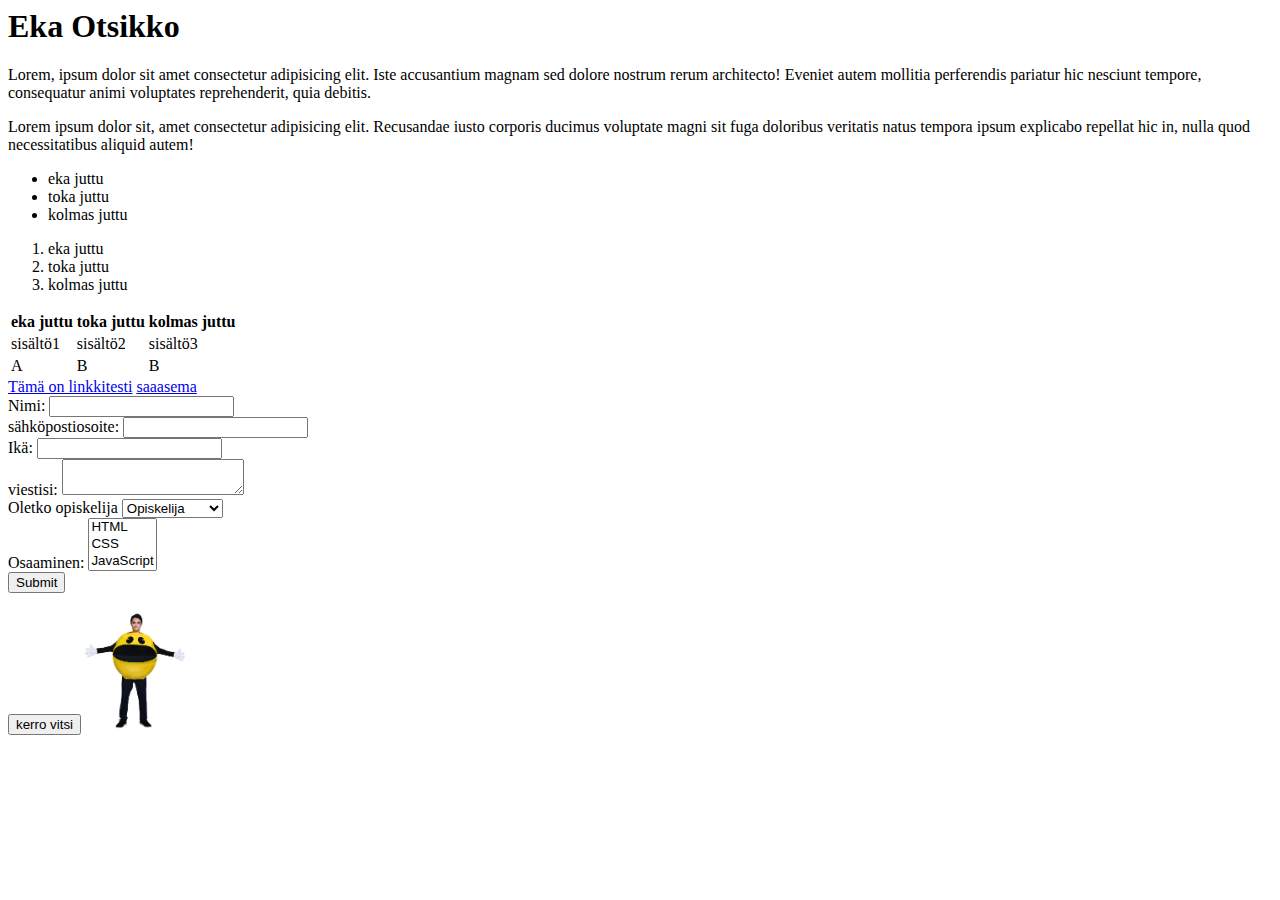
==== index.html @ 78cde632 "a" ====
<html>
  <head>
    <title>
      Sisun sivu juttu
    </title>
  </head>
  <!--Tämä on kommenttia-->
  <body>
    <h1>Eka Otsikko</h1>
    <p>
      Lorem, ipsum dolor sit amet consectetur adipisicing elit. Iste accusantium magnam sed dolore nostrum rerum architecto! Eveniet autem mollitia perferendis pariatur hic nesciunt tempore, consequatur animi voluptates reprehenderit, quia debitis.
    </p>
    <div>
      Lorem ipsum dolor sit, amet consectetur adipisicing elit. Recusandae iusto corporis ducimus voluptate magni sit fuga doloribus veritatis natus tempora ipsum explicabo repellat hic in, nulla quod necessitatibus aliquid autem!
    </div>
    <ul>
      <li>eka juttu</li>
      <li>toka juttu</li>
      <li>kolmas juttu</li>
    </ul>
    <ol>
      <li>eka juttu</li>
      <li>toka juttu</li>
      <li>kolmas juttu</li>
    </ol>
  <table>
    <tr>
      <th>eka juttu</th>
      <th>toka juttu</th>
      <th>kolmas juttu</th>
    </tr>
    <tr>
      <td>sisältö1</td>
      <td>sisältö2</td>
      <td>sisältö3</td>
    </tr>
    <tr>
      <td>A</td>
      <td>B</td>
      <td>B</td>
    </tr>
  </table>
  <a href="http://www.google.com"> Tämä on linkkitesti</a>
  <a href="saaasema.html">saaasema</a>
  <form action="" method="">
    <label>Nimi: </label>
    <input type="text"><br />
    <label>sähköpostiosoite: </label>
    <input type="email" /><br />
    <label>Ikä: </label>
    <input type="number" /><br/ >
    <label>viestisi: </label>
    <textarea></textarea><br />
    <label>Oletko opiskelija</lavel>
  <select>
    <option>Opiskelija</option>
    <option>Työelämässä</option>
    <option>Jotain muuta</option>
  </select><br />
  <label>Osaaminen: </label>
  <select multiple size="3">
    <option>HTML</option>
    <option>CSS</option>
    <option>JavaScript</option>
    <option>C++</option>
    <option>IoT</option>
  </select><br />
  <input type="submit"><br />
  <button>kerro vitsi</button>
  </form>
  <img src="kuvat/pac.jpg" width="100">
  </body>
</html>
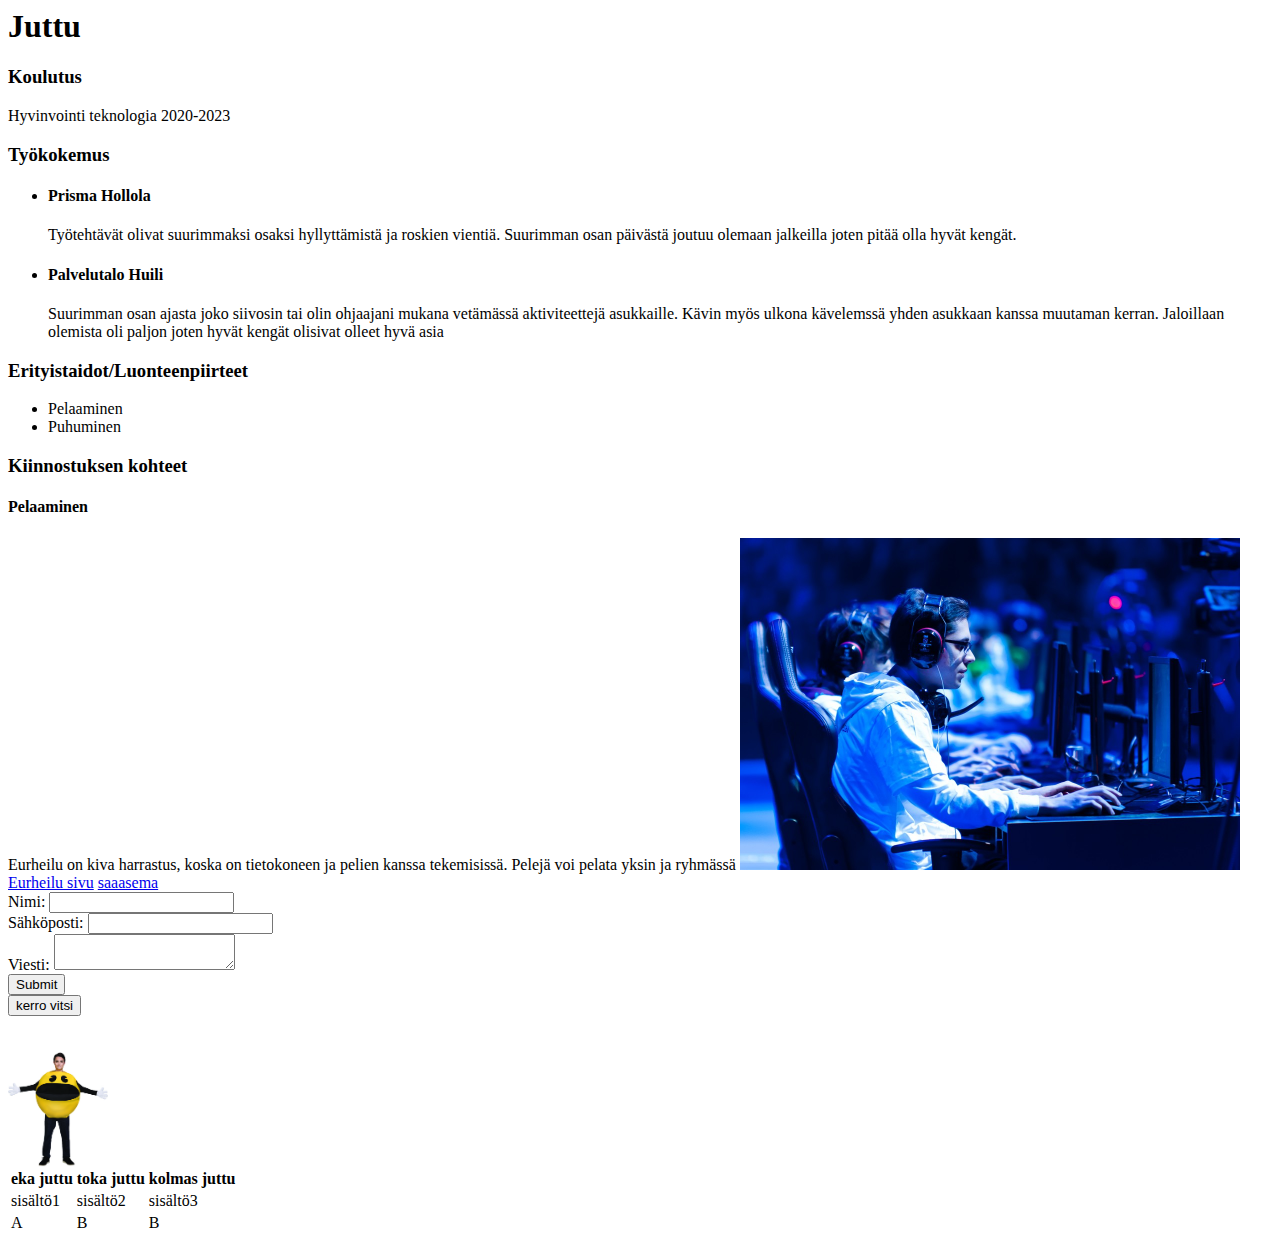
==== commit cde60044: "a" ====
--- a/index.html
+++ b/index.html
@@ -6,24 +6,39 @@
   </head>
   <!--Tämä on kommenttia-->
   <body>
-    <h1>Eka Otsikko</h1>
-    <p>
-      Lorem, ipsum dolor sit amet consectetur adipisicing elit. Iste accusantium magnam sed dolore nostrum rerum architecto! Eveniet autem mollitia perferendis pariatur hic nesciunt tempore, consequatur animi voluptates reprehenderit, quia debitis.
-    </p>
-    <div>
-      Lorem ipsum dolor sit, amet consectetur adipisicing elit. Recusandae iusto corporis ducimus voluptate magni sit fuga doloribus veritatis natus tempora ipsum explicabo repellat hic in, nulla quod necessitatibus aliquid autem!
-    </div>
+    <h1>Juttu</h1>
+    <h3>Koulutus</h3>
+    <div> Hyvinvointi teknologia 2020-2023</div>
+    <h3>Työkokemus</h3>
     <ul>
-      <li>eka juttu</li>
-      <li>toka juttu</li>
-      <li>kolmas juttu</li>
+      <li><h4>Prisma Hollola</h4></li>
+        <div>Työtehtävät olivat suurimmaksi osaksi hyllyttämistä ja roskien vientiä. Suurimman osan päivästä joutuu olemaan jalkeilla joten pitää olla hyvät kengät.</div>
+      <li><h4>Palvelutalo Huili</h4></li>
+      <div>Suurimman osan ajasta joko siivosin tai olin ohjaajani mukana vetämässä aktiviteettejä asukkaille. Kävin myös ulkona kävelemssä yhden asukkaan kanssa muutaman kerran. Jaloillaan olemista oli paljon joten hyvät kengät olisivat olleet hyvä asia</div>
     </ul>
-    <ol>
-      <li>eka juttu</li>
-      <li>toka juttu</li>
-      <li>kolmas juttu</li>
-    </ol>
-  <table>
+    <h3>Erityistaidot/Luonteenpiirteet</h3>
+    <ul>
+      <li>Pelaaminen</li>
+      <li>Puhuminen</li>
+    </ul>
+    <h3>Kiinnostuksen kohteet</h3>
+    <div><h4>Pelaaminen</h4></div>
+    <div>Eurheilu on kiva harrastus, koska on tietokoneen ja pelien kanssa tekemisissä. Pelejä voi pelata yksin ja ryhmässä
+    <img src="kuvat/peli.jpg" width="500">
+    <a href="https://eurheilu.com/">Eurheilu sivu</a>
+  <a href="saaasema.html">saaasema</a>
+  <form action="" method="">
+    <label>Nimi: </label>
+    <input type="text"><br />
+     <label>Sähköposti: </label>
+    <input type="email"><br />
+    <label>Viesti: </label>
+    <textarea></textarea><br />
+  <input type="submit"><br />
+  <button>kerro vitsi</button>
+  </form>
+  <img src="kuvat/pac.jpg" width="100">
+   <table>
     <tr>
       <th>eka juttu</th>
       <th>toka juttu</th>
@@ -40,34 +55,5 @@
       <td>B</td>
     </tr>
   </table>
-  <a href="http://www.google.com"> Tämä on linkkitesti</a>
-  <a href="saaasema.html">saaasema</a>
-  <form action="" method="">
-    <label>Nimi: </label>
-    <input type="text"><br />
-    <label>sähköpostiosoite: </label>
-    <input type="email" /><br />
-    <label>Ikä: </label>
-    <input type="number" /><br/ >
-    <label>viestisi: </label>
-    <textarea></textarea><br />
-    <label>Oletko opiskelija</lavel>
-  <select>
-    <option>Opiskelija</option>
-    <option>Työelämässä</option>
-    <option>Jotain muuta</option>
-  </select><br />
-  <label>Osaaminen: </label>
-  <select multiple size="3">
-    <option>HTML</option>
-    <option>CSS</option>
-    <option>JavaScript</option>
-    <option>C++</option>
-    <option>IoT</option>
-  </select><br />
-  <input type="submit"><br />
-  <button>kerro vitsi</button>
-  </form>
-  <img src="kuvat/pac.jpg" width="100">
   </body>
 </html>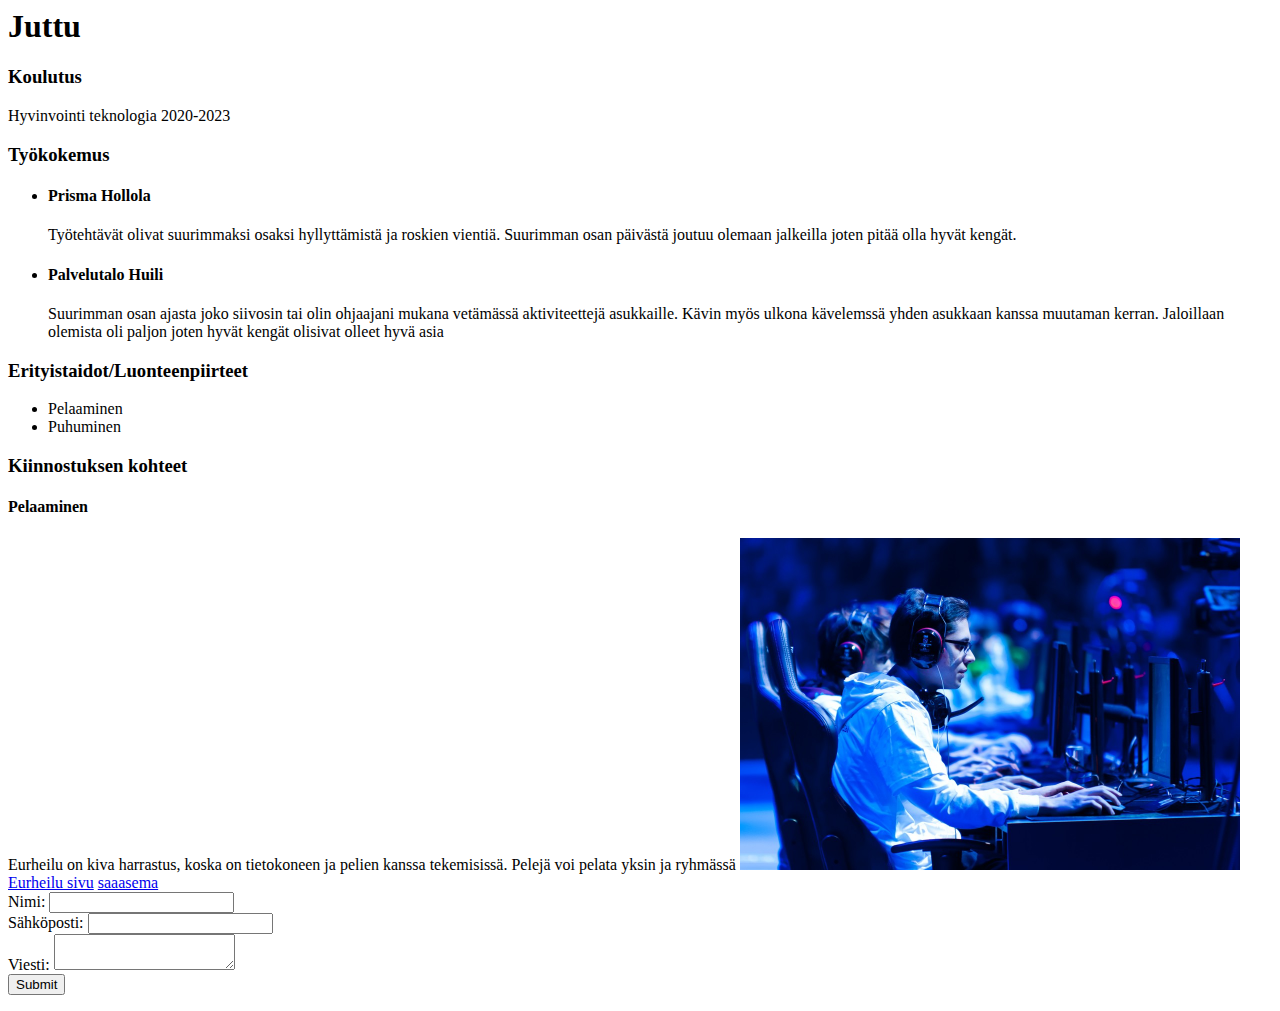
==== commit 7dfedd80: "20.11.2020" ====
--- a/index.html
+++ b/index.html
@@ -35,25 +35,5 @@
     <label>Viesti: </label>
     <textarea></textarea><br />
   <input type="submit"><br />
-  <button>kerro vitsi</button>
-  </form>
-  <img src="kuvat/pac.jpg" width="100">
-   <table>
-    <tr>
-      <th>eka juttu</th>
-      <th>toka juttu</th>
-      <th>kolmas juttu</th>
-    </tr>
-    <tr>
-      <td>sisältö1</td>
-      <td>sisältö2</td>
-      <td>sisältö3</td>
-    </tr>
-    <tr>
-      <td>A</td>
-      <td>B</td>
-      <td>B</td>
-    </tr>
-  </table>
   </body>
 </html>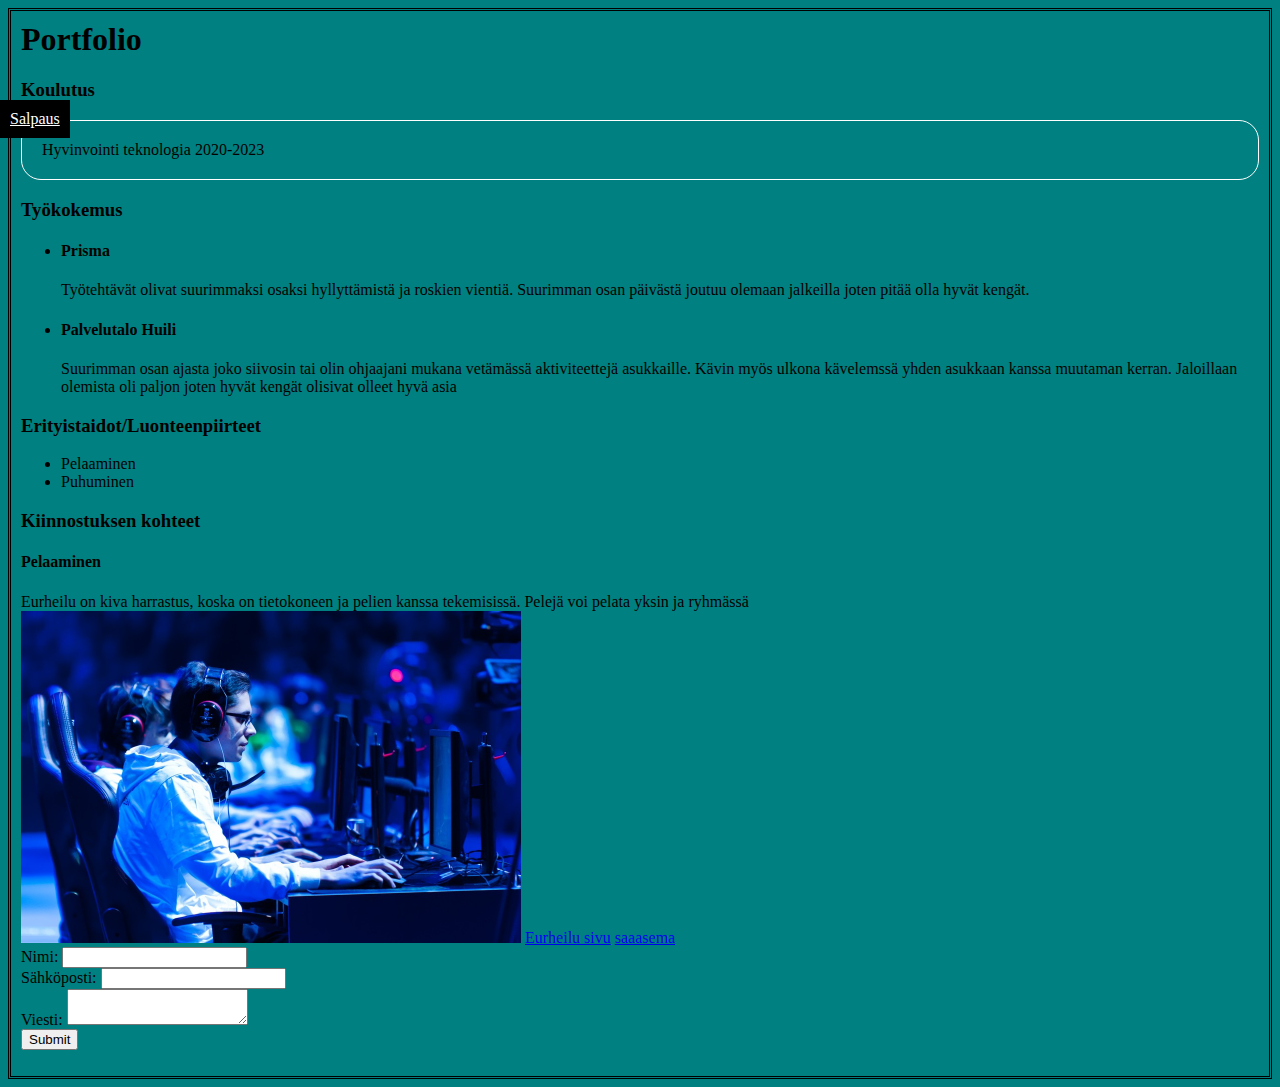
==== commit 9329483d: "2.12.2020" ====
--- a/index.html
+++ b/index.html
@@ -3,15 +3,18 @@
     <title>
       Sisun sivu juttu
     </title>
+    <link rel="stylesheet" type="text/css" href="style.css">
   </head>
   <!--Tämä on kommenttia-->
   <body>
-    <h1>Juttu</h1>
+    <h1>Portfolio</h1>
     <h3>Koulutus</h3>
+    <div class="sisalto1">
     <div> Hyvinvointi teknologia 2020-2023</div>
+    </div class="sisalto1">
     <h3>Työkokemus</h3>
     <ul>
-      <li><h4>Prisma Hollola</h4></li>
+      <li><h4>Prisma</h4></li>
         <div>Työtehtävät olivat suurimmaksi osaksi hyllyttämistä ja roskien vientiä. Suurimman osan päivästä joutuu olemaan jalkeilla joten pitää olla hyvät kengät.</div>
       <li><h4>Palvelutalo Huili</h4></li>
       <div>Suurimman osan ajasta joko siivosin tai olin ohjaajani mukana vetämässä aktiviteettejä asukkaille. Kävin myös ulkona kävelemssä yhden asukkaan kanssa muutaman kerran. Jaloillaan olemista oli paljon joten hyvät kengät olisivat olleet hyvä asia</div>
@@ -24,6 +27,7 @@
     <h3>Kiinnostuksen kohteet</h3>
     <div><h4>Pelaaminen</h4></div>
     <div>Eurheilu on kiva harrastus, koska on tietokoneen ja pelien kanssa tekemisissä. Pelejä voi pelata yksin ja ryhmässä
+    </div>
     <img src="kuvat/peli.jpg" width="500">
     <a href="https://eurheilu.com/">Eurheilu sivu</a>
   <a href="saaasema.html">saaasema</a>
@@ -35,5 +39,6 @@
     <label>Viesti: </label>
     <textarea></textarea><br />
   <input type="submit"><br />
+  <a class="nappula asemointi">Salpaus</a>
   </body>
 </html>--- a/style.css
+++ b/style.css
@@ -0,0 +1,37 @@
+body{
+  background-color: teal;
+  padding: 10px;
+  border-right-style:double;
+  border-left-style:double;
+  border-top-style:double;
+  border-bottom-style:double;
+}
+.sisalto1 {
+  margin-top: 10px;
+  border:1px #ffffff solid;
+  padding: 20px;
+  border-radius: 20px
+}
+.yhteydenotto label{
+  display:block;
+}
+.yhteydenotto input[type="text"], .yhteydenotto textarea{
+  padding: 10px;
+  width: 100px;
+}
+.nappula{
+  background-color: #000000;
+  color:#ffffff;
+  text-decoration: underline;
+  padding: 10px;
+  border: none;
+}
+.nappula:hover{
+  background-color: #ff0000;
+  color:#ffffff;
+}
+.asemointi{
+  position: fixed;
+  top: 100px;
+  left: 0px;
+}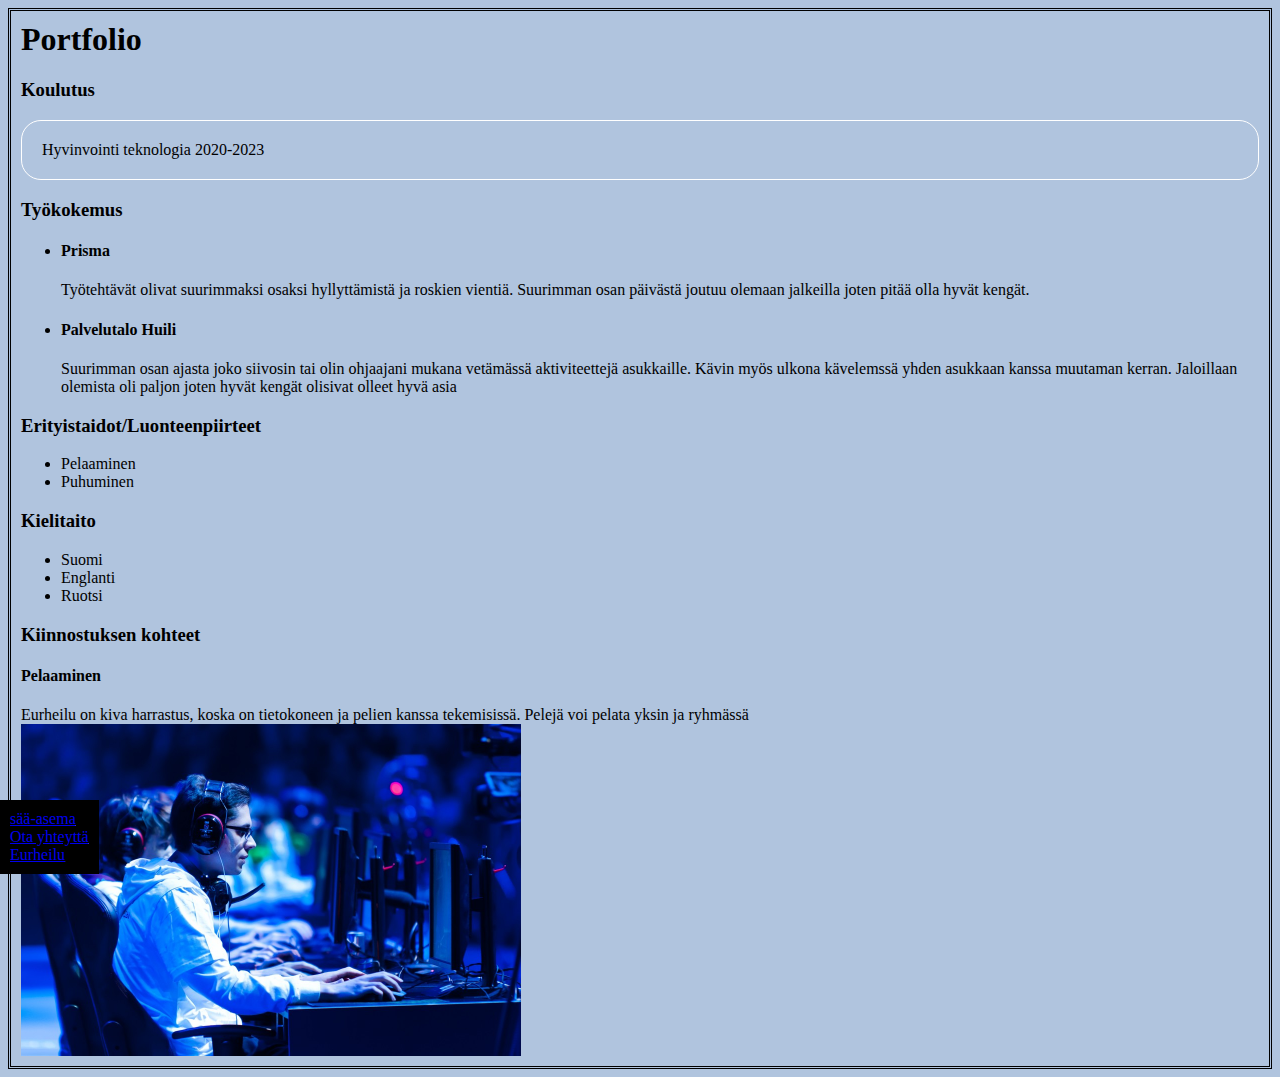
==== commit e3680a90: "16.12.2020" ====
--- a/index.html
+++ b/index.html
@@ -24,21 +24,22 @@
       <li>Pelaaminen</li>
       <li>Puhuminen</li>
     </ul>
+    <h3>Kielitaito</h3>
+    <ul>
+      <li>Suomi</li>
+      <li>Englanti</li>
+      <li>Ruotsi</li>
+    </ul>
     <h3>Kiinnostuksen kohteet</h3>
     <div><h4>Pelaaminen</h4></div>
     <div>Eurheilu on kiva harrastus, koska on tietokoneen ja pelien kanssa tekemisissä. Pelejä voi pelata yksin ja ryhmässä
     </div>
     <img src="kuvat/peli.jpg" width="500">
-    <a href="https://eurheilu.com/">Eurheilu sivu</a>
-  <a href="saaasema.html">saaasema</a>
-  <form action="" method="">
-    <label>Nimi: </label>
-    <input type="text"><br />
-     <label>Sähköposti: </label>
-    <input type="email"><br />
-    <label>Viesti: </label>
-    <textarea></textarea><br />
-  <input type="submit"><br />
-  <a class="nappula asemointi">Salpaus</a>
+    <a class="nappula asemointi"></a>
+    <div class="nappula asemointi">
+      <a href="saaasema.html">sää-asema</a><br />
+      <a href="sendemail.html">Ota yhteyttä</a><br />
+      <a href="https://eurheilu.com/">Eurheilu</a><br />
+    </div>
   </body>
 </html>--- a/style.css
+++ b/style.css
@@ -1,5 +1,5 @@
 body{
-  background-color: teal;
+  background-color:lightsteelblue ;
   padding: 10px;
   border-right-style:double;
   border-left-style:double;
@@ -11,13 +11,6 @@
   border:1px #ffffff solid;
   padding: 20px;
   border-radius: 20px
-}
-.yhteydenotto label{
-  display:block;
-}
-.yhteydenotto input[type="text"], .yhteydenotto textarea{
-  padding: 10px;
-  width: 100px;
 }
 .nappula{
   background-color: #000000;
@@ -32,6 +25,6 @@
 }
 .asemointi{
   position: fixed;
-  top: 100px;
+  top: 800px;
   left: 0px;
 }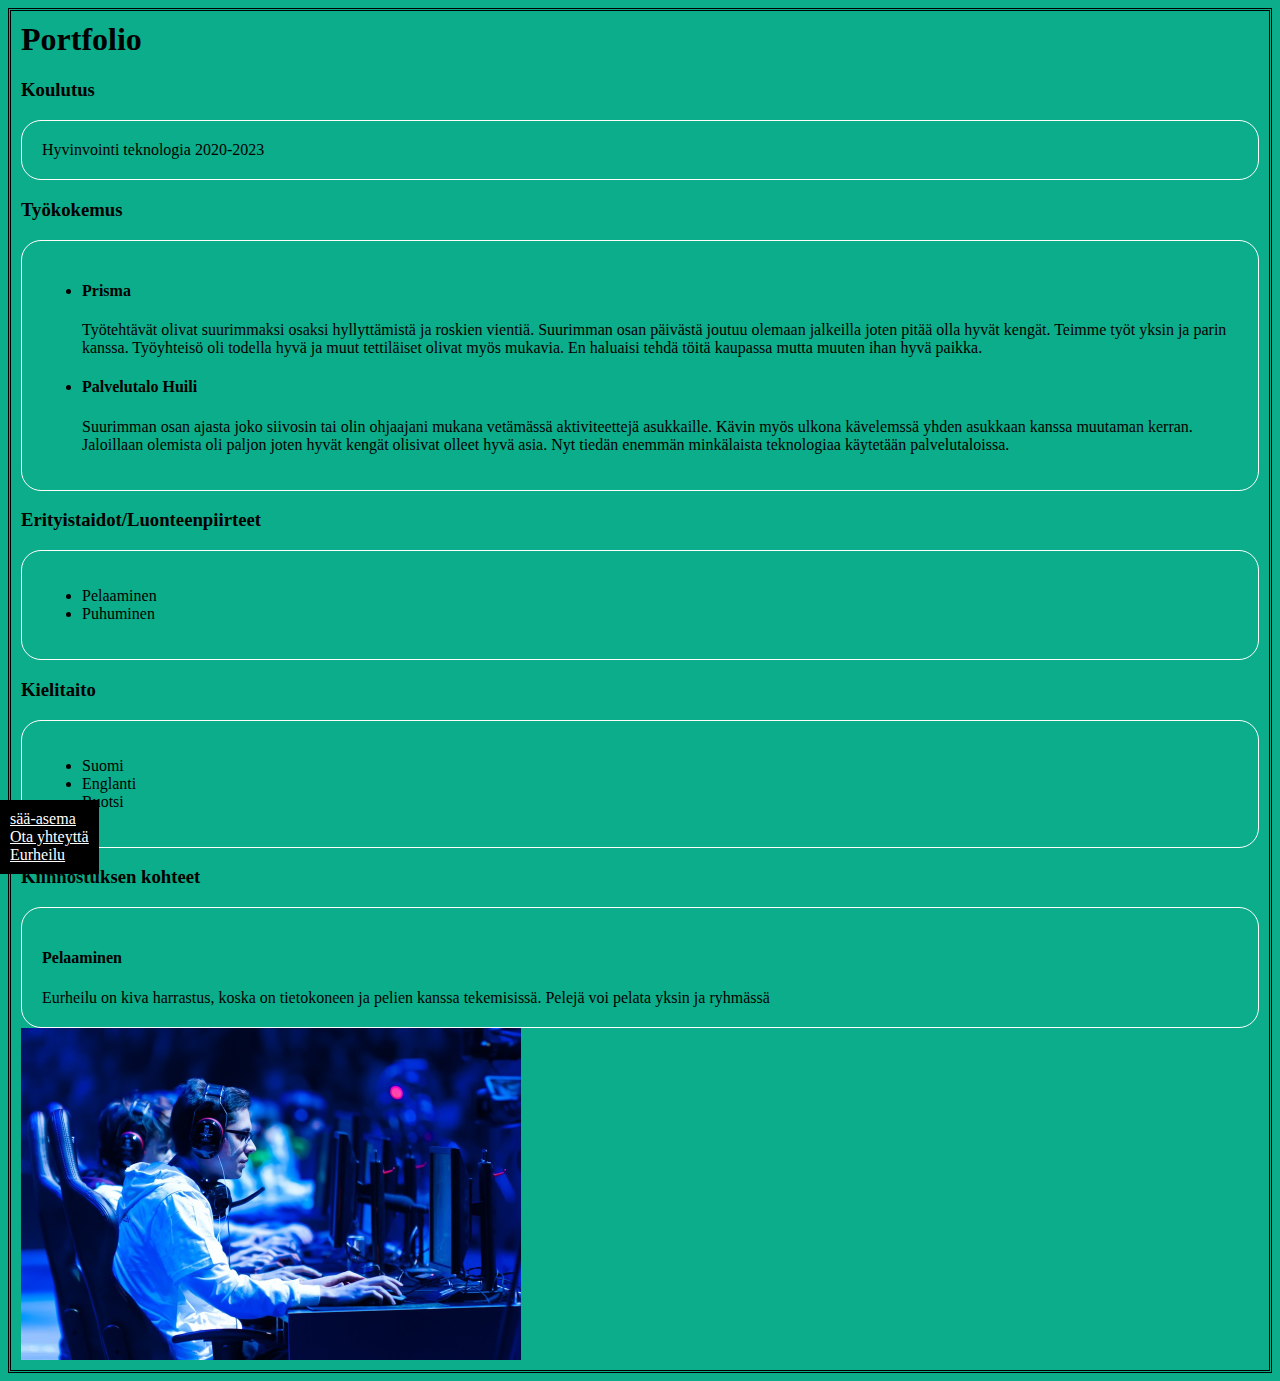
==== commit ea7d5009: "18.12.2020" ====
--- a/index.html
+++ b/index.html
@@ -13,33 +13,43 @@
     <div> Hyvinvointi teknologia 2020-2023</div>
     </div class="sisalto1">
     <h3>Työkokemus</h3>
+    <div class="sisalto2">
     <ul>
       <li><h4>Prisma</h4></li>
-        <div>Työtehtävät olivat suurimmaksi osaksi hyllyttämistä ja roskien vientiä. Suurimman osan päivästä joutuu olemaan jalkeilla joten pitää olla hyvät kengät.</div>
+        <div>Työtehtävät olivat suurimmaksi osaksi hyllyttämistä ja roskien vientiä. Suurimman osan päivästä joutuu olemaan jalkeilla joten pitää olla hyvät kengät. Teimme työt yksin ja parin kanssa. Työyhteisö oli todella hyvä ja muut tettiläiset olivat myös mukavia. En haluaisi tehdä töitä kaupassa mutta muuten ihan hyvä paikka.</div>
       <li><h4>Palvelutalo Huili</h4></li>
-      <div>Suurimman osan ajasta joko siivosin tai olin ohjaajani mukana vetämässä aktiviteettejä asukkaille. Kävin myös ulkona kävelemssä yhden asukkaan kanssa muutaman kerran. Jaloillaan olemista oli paljon joten hyvät kengät olisivat olleet hyvä asia</div>
+        <div>Suurimman osan ajasta joko siivosin tai olin ohjaajani mukana vetämässä aktiviteettejä asukkaille. Kävin myös ulkona kävelemssä yhden asukkaan kanssa muutaman kerran. Jaloillaan olemista oli paljon joten hyvät kengät olisivat olleet hyvä asia. Nyt tiedän enemmän minkälaista teknologiaa käytetään palvelutaloissa.</div>
     </ul>
+    </div class="sisalto2">
     <h3>Erityistaidot/Luonteenpiirteet</h3>
+    <div class="sisalto3">
     <ul>
       <li>Pelaaminen</li>
       <li>Puhuminen</li>
     </ul>
+    </div class="sisalto3">
     <h3>Kielitaito</h3>
+    <div class="sisalto4">
     <ul>
       <li>Suomi</li>
       <li>Englanti</li>
       <li>Ruotsi</li>
     </ul>
+    </div class="sisalto4">
     <h3>Kiinnostuksen kohteet</h3>
+    <div class="sisalto5">
     <div><h4>Pelaaminen</h4></div>
     <div>Eurheilu on kiva harrastus, koska on tietokoneen ja pelien kanssa tekemisissä. Pelejä voi pelata yksin ja ryhmässä
     </div>
+    </div class="sisalto5">
     <img src="kuvat/peli.jpg" width="500">
     <a class="nappula asemointi"></a>
+    <div class="sisalto6">
     <div class="nappula asemointi">
       <a href="saaasema.html">sää-asema</a><br />
       <a href="sendemail.html">Ota yhteyttä</a><br />
       <a href="https://eurheilu.com/">Eurheilu</a><br />
+    </div class="sisalto6">
     </div>
   </body>
 </html>--- a/style.css
+++ b/style.css
@@ -1,5 +1,5 @@
 body{
-  background-color:lightsteelblue ;
+  background-color: #0cad8a ;
   padding: 10px;
   border-right-style:double;
   border-left-style:double;
@@ -7,6 +7,30 @@
   border-bottom-style:double;
 }
 .sisalto1 {
+  margin-top: 10px;
+  border:1px #ffffff solid;
+  padding: 20px;
+  border-radius: 20px
+}
+.sisalto2 {
+  margin-top: 10px;
+  border:1px #ffffff solid;
+  padding: 20px;
+  border-radius: 20px
+}
+.sisalto3 {
+  margin-top: 10px;
+  border:1px #ffffff solid;
+  padding: 20px;
+  border-radius: 20px
+}
+.sisalto4 {
+  margin-top: 10px;
+  border:1px #ffffff solid;
+  padding: 20px;
+  border-radius: 20px
+}
+.sisalto5 {
   margin-top: 10px;
   border:1px #ffffff solid;
   padding: 20px;
@@ -20,11 +44,14 @@
   border: none;
 }
 .nappula:hover{
-  background-color: #ff0000;
+  background-color: #5e1414;
   color:#ffffff;
 }
 .asemointi{
   position: fixed;
   top: 800px;
   left: 0px;
+}
+a:link{
+  color:#ffffff;
 }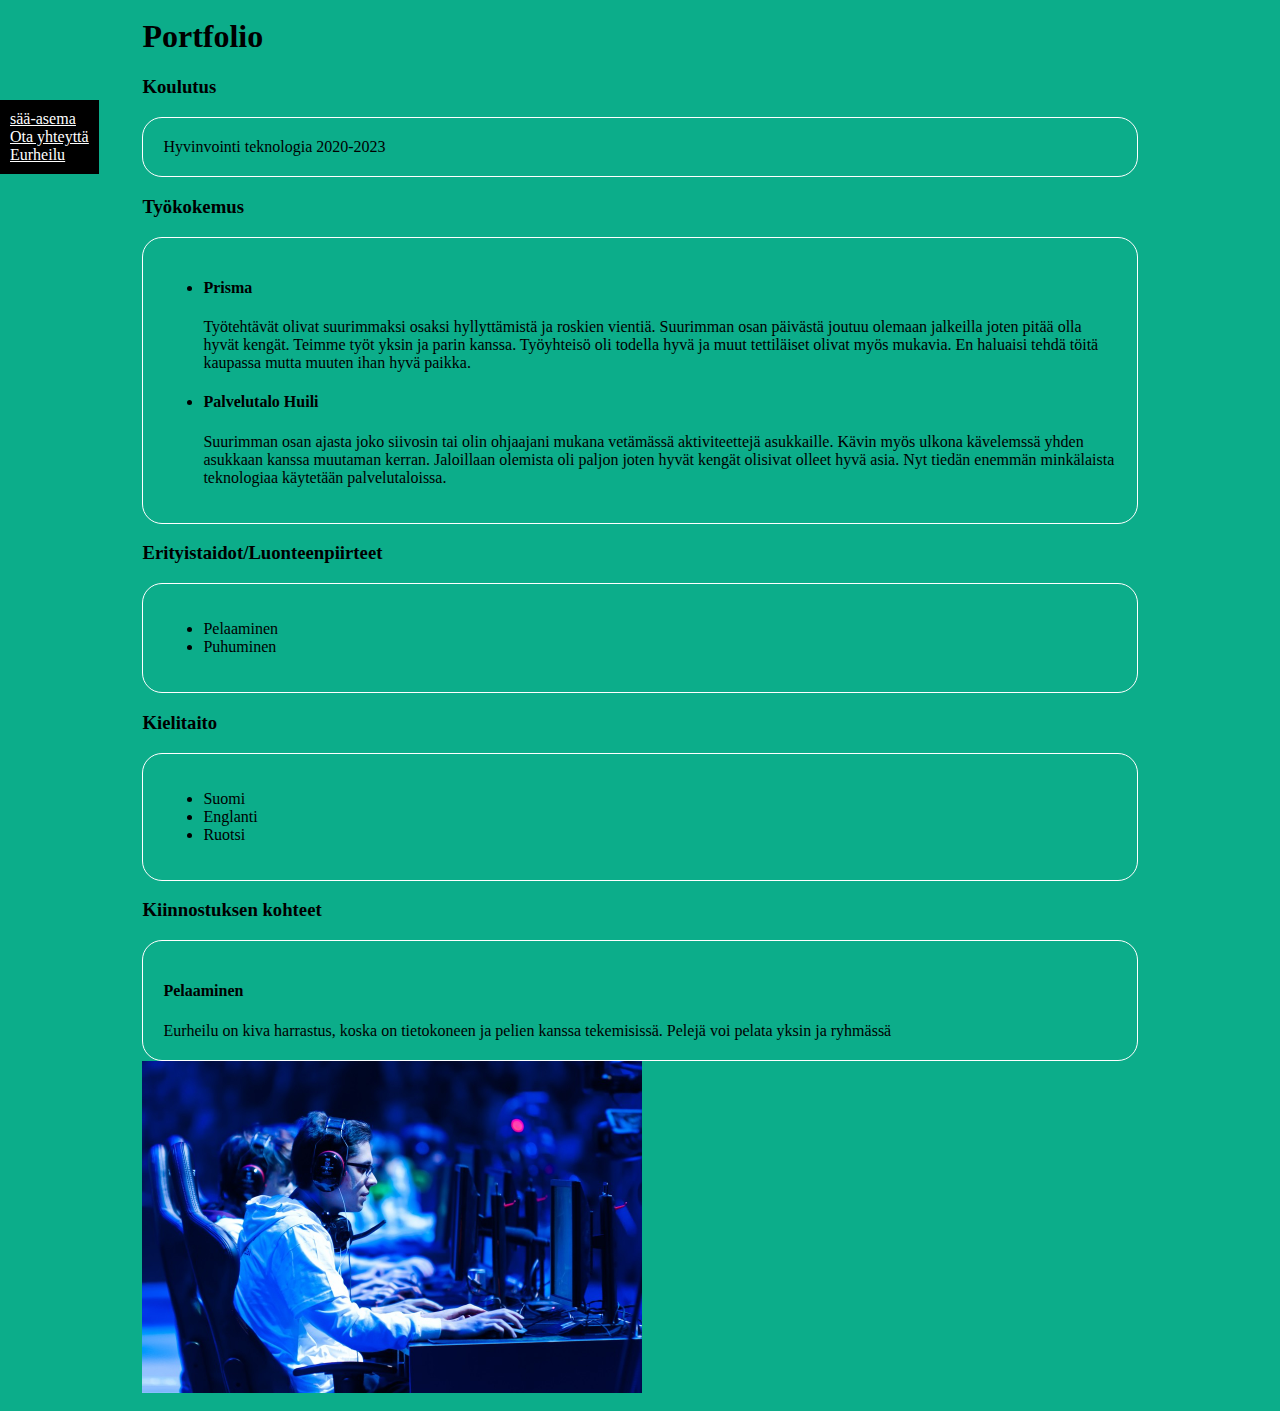
==== commit 85d7e079: "18.12.2020" ====
--- a/index.html
+++ b/index.html
@@ -7,6 +7,7 @@
   </head>
   <!--Tämä on kommenttia-->
   <body>
+    <div class="sivualue">
     <h1>Portfolio</h1>
     <h3>Koulutus</h3>
     <div class="sisalto1">
@@ -51,5 +52,6 @@
       <a href="https://eurheilu.com/">Eurheilu</a><br />
     </div class="sisalto6">
     </div>
+    </div>
   </body>
 </html>--- a/style.css
+++ b/style.css
@@ -1,10 +1,15 @@
 body{
   background-color: #0cad8a ;
   padding: 10px;
-  border-right-style:double;
+  
+}
+.sivualue{
+  width:80%;
+  margin:auto;
+  /*border-right-style:double;
   border-left-style:double;
   border-top-style:double;
-  border-bottom-style:double;
+  border-bottom-style:double;*/
 }
 .sisalto1 {
   margin-top: 10px;
@@ -49,7 +54,7 @@
 }
 .asemointi{
   position: fixed;
-  top: 800px;
+  top: 100px;
   left: 0px;
 }
 a:link{
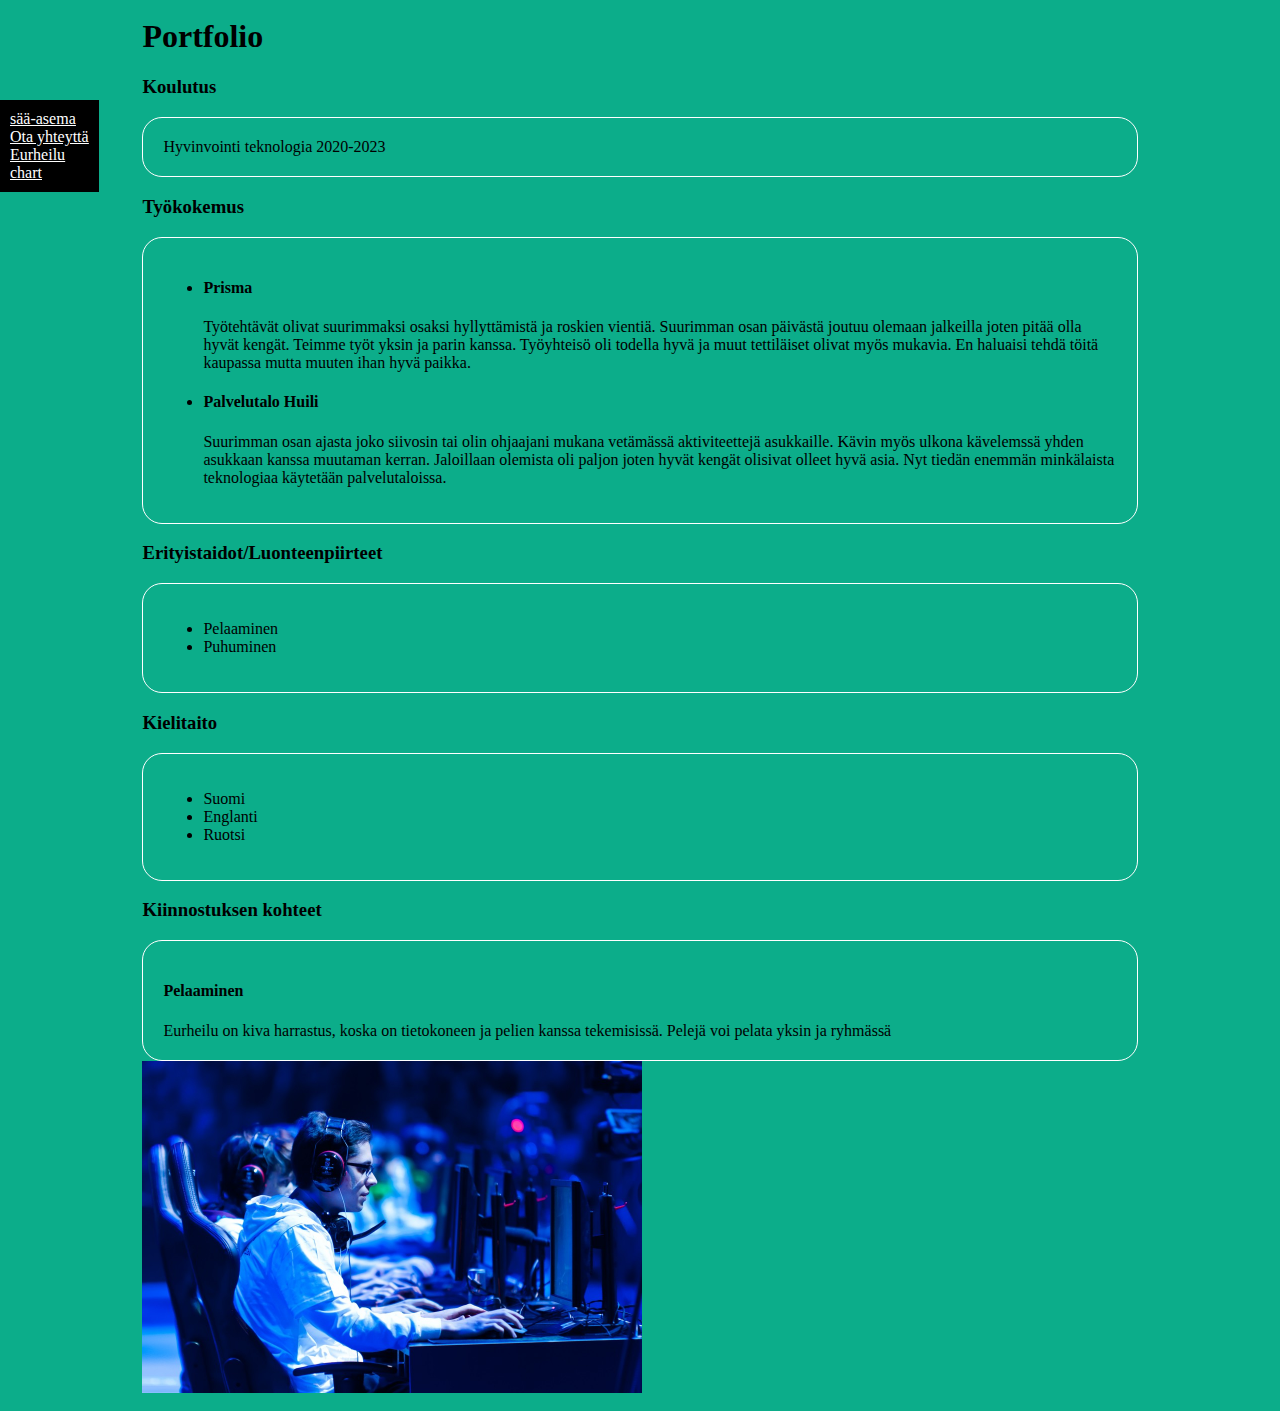
==== commit 7cc1971b: "12.1.2021" ====
--- a/index.html
+++ b/index.html
@@ -50,6 +50,7 @@
       <a href="saaasema.html">sää-asema</a><br />
       <a href="sendemail.html">Ota yhteyttä</a><br />
       <a href="https://eurheilu.com/">Eurheilu</a><br />
+      <a href="googlecharts.html">chart</a><br />
     </div class="sisalto6">
     </div>
     </div>
